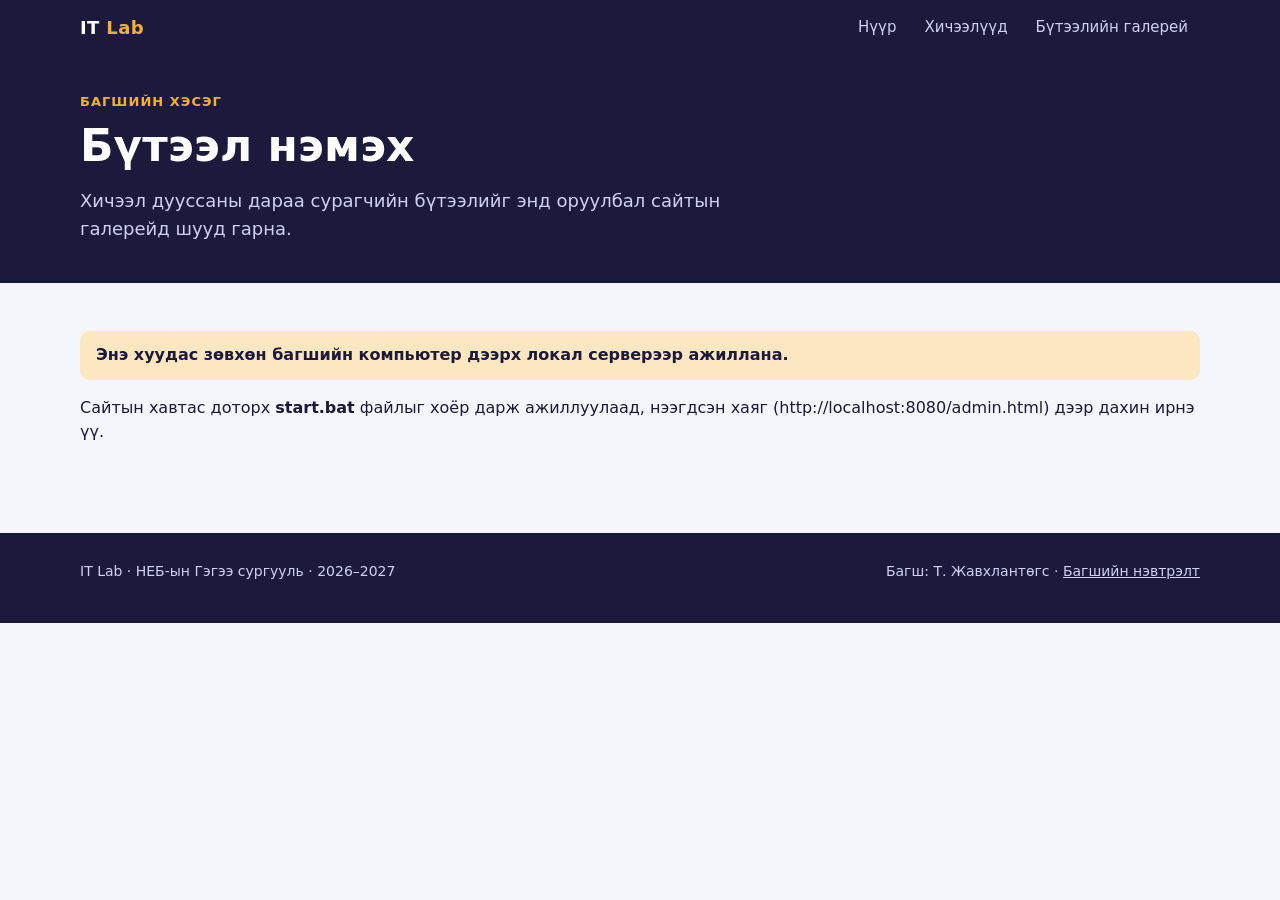
==== admin.html @ 65188cd8 "Initial public site: IT Lab 2026-2027 Public pages only (gallery, lesson overviews). Slides, lesson " ====
<!doctype html>
<html lang="mn">
<head>
<meta charset="utf-8">
<meta name="viewport" content="width=device-width, initial-scale=1">
<title>Бүтээл нэмэх — IT Lab</title>
<link rel="stylesheet" href="css/style.css">
</head>
<body>
<main id="app"><noscript><p class="noscript">Энэ сайт JavaScript шаардана.</p></noscript></main>
<script src="js/common.js"></script>
<script src="js/admin.js"></script>
</body>
</html>
---- css/style.css ----
:root {
  --bg: #f5f6fb; --surface: #ffffff; --ink: #1b1a3d; --muted: #5f6286; --line: #dcdeec;
  --navy: #1b1a3d; --navy2: #2a2860; --violet: #7c5cff; --mint: #0fa898; --coral: #ff5e5b; --gold: #f5b02e;
  --on-dark: #ffffff; --soft-dark: #cfd1f0;
  --shadow: 0 2px 14px rgba(27, 26, 61, .08);
  --r: 14px;
}
@media (prefers-color-scheme: dark) {
  :root:not([data-theme="light"]) {
    --bg: #12112b; --surface: #1c1b42; --ink: #eceefc; --muted: #a3a6cf; --line: #34336a;
    --navy: #0e0d24; --navy2: #24235a; --shadow: 0 2px 14px rgba(0, 0, 0, .35);
  }
}
* { box-sizing: border-box; }
html { scroll-behavior: smooth; }
body {
  margin: 0; background: var(--bg); color: var(--ink);
  font: 16px/1.55 "Segoe UI", system-ui, -apple-system, "Helvetica Neue", Arial, sans-serif;
}
img, video { max-width: 100%; display: block; }
a { color: var(--violet); }
.wrap { width: min(1120px, 100% - 32px); margin-inline: auto; }
h1, h2, h3 { line-height: 1.2; margin: 0; }
.muted { color: var(--muted); }
.en { color: var(--muted); font-style: italic; }

/* ---------- Навигаци ---------- */
.nav { background: var(--navy); color: var(--on-dark); position: sticky; top: 0; z-index: 20; }
.nav .wrap { display: flex; align-items: center; gap: 18px; min-height: 56px; flex-wrap: wrap; }
.brand { font-weight: 800; letter-spacing: .02em; color: var(--on-dark); text-decoration: none; font-size: 18px; }
.brand b { color: var(--gold); }
.nav nav { display: flex; gap: 4px; margin-left: auto; flex-wrap: wrap; }
.nav nav a { color: var(--soft-dark); text-decoration: none; padding: 8px 12px; border-radius: 8px; font-size: 15px; }
.nav nav a:hover, .nav nav a[aria-current="page"] { background: var(--navy2); color: var(--on-dark); }

/* ---------- Hero ---------- */
.hero { background: var(--navy); color: var(--on-dark); position: relative; overflow: hidden; padding: 56px 0 64px; }
.hero::before { content: ""; position: absolute; right: -120px; top: -160px; width: 460px; height: 460px; border-radius: 50%; background: var(--violet); opacity: .28; }
.hero::after { content: ""; position: absolute; right: 120px; bottom: -150px; width: 260px; height: 260px; border-radius: 50%; background: var(--mint); opacity: .22; }
.hero .wrap { position: relative; z-index: 1; }
.eyebrow { color: var(--gold); font-weight: 700; letter-spacing: .08em; text-transform: uppercase; font-size: 13px; }
.hero h1 { font-size: clamp(32px, 5.4vw, 54px); margin: 10px 0 14px; max-width: 22ch; }
.hero p { max-width: 56ch; color: var(--soft-dark); font-size: 18px; margin: 0 0 24px; }
.btns { display: flex; gap: 12px; flex-wrap: wrap; }
.btn {
  display: inline-flex; align-items: center; gap: 8px; padding: 11px 20px; border-radius: 999px; border: 0;
  font: inherit; font-weight: 700; cursor: pointer; text-decoration: none; background: var(--gold); color: #1b1a3d;
}
.btn:hover { filter: brightness(1.06); }
.btn.ghost { background: transparent; color: var(--on-dark); box-shadow: inset 0 0 0 2px rgba(255, 255, 255, .35); }
.btn.violet { background: var(--violet); color: #fff; }
.btn.line { background: transparent; color: var(--ink); box-shadow: inset 0 0 0 2px var(--line); }
.btn:disabled { opacity: .5; cursor: not-allowed; }

/* ---------- Хэсэг ---------- */
section.block { padding: 48px 0 8px; }
.head { display: flex; align-items: baseline; gap: 14px; flex-wrap: wrap; margin-bottom: 20px; }
.head h2 { font-size: clamp(24px, 3.4vw, 32px); }
.head p { margin: 0; color: var(--muted); }

.grid { display: grid; gap: 18px; }
.grid.c4 { grid-template-columns: repeat(auto-fill, minmax(240px, 1fr)); }
.grid.c3 { grid-template-columns: repeat(auto-fill, minmax(300px, 1fr)); }
.card { background: var(--surface); border-radius: var(--r); box-shadow: var(--shadow); overflow: hidden; }

/* ---------- Эцсийн бүтээгдэхүүн ---------- */
.outcome { padding: 20px; display: flex; flex-direction: column; gap: 10px; }
.outcome .ico { width: 48px; height: 48px; border-radius: 14px; display: grid; place-items: center; font-size: 26px; }
.outcome h3 { font-size: 20px; }
.c-violet { background: color-mix(in srgb, var(--violet) 18%, var(--surface)); }
.c-mint { background: color-mix(in srgb, var(--mint) 20%, var(--surface)); }
.c-coral { background: color-mix(in srgb, var(--coral) 18%, var(--surface)); }
.c-gold { background: color-mix(in srgb, var(--gold) 28%, var(--surface)); }
.thumbs { display: grid; grid-template-columns: repeat(3, 1fr); gap: 6px; margin-top: 4px; }
.thumbs .t { aspect-ratio: 1; border-radius: 10px; overflow: hidden; background: var(--bg); display: grid; place-items: center; font-size: 20px; color: var(--muted); }
.thumbs .t img, .thumbs .t video { width: 100%; height: 100%; object-fit: cover; }
.count { font-size: 14px; color: var(--muted); }

/* ---------- Жилийн төлөвлөгөө ---------- */
.roadmap { display: grid; gap: 12px; grid-template-columns: repeat(auto-fill, minmax(190px, 1fr)); }
.month { padding: 14px 16px; border-radius: var(--r); background: var(--surface); box-shadow: var(--shadow); display: flex; flex-direction: column; gap: 6px; text-decoration: none; color: inherit; border: 2px solid transparent; }
.month .m { font-size: 28px; font-weight: 800; }
.month.ready { border-color: var(--violet); }
.month.ready:hover { transform: translateY(-2px); }
.month.soon { opacity: .72; }
.month small { color: var(--muted); }
.pill { display: inline-block; font-size: 12px; font-weight: 700; padding: 3px 10px; border-radius: 999px; background: var(--bg); color: var(--muted); align-self: flex-start; }
.pill.ok { background: color-mix(in srgb, var(--mint) 22%, var(--surface)); color: var(--mint); }
.mod { display: inline-block; margin: 20px 0 8px; font-weight: 700; color: var(--muted); font-size: 14px; text-transform: uppercase; letter-spacing: .06em; }

/* ---------- Хичээлийн карт ---------- */
.lesson-card { padding: 18px; display: flex; flex-direction: column; gap: 8px; text-decoration: none; color: inherit; height: 100%; }
.lesson-card:hover { transform: translateY(-2px); box-shadow: 0 6px 22px rgba(124, 92, 255, .22); }
.lesson-card .no { font-weight: 800; color: var(--violet); font-size: 14px; }
.lesson-card h3 { font-size: 18px; }
.lesson-card .mk { margin-top: auto; padding-top: 10px; font-size: 14px; color: var(--muted); border-top: 1px dashed var(--line); }
.lesson-card, .month { transition: transform .15s, box-shadow .15s; }

/* ---------- Хичээлийн хуудас ---------- */
.lhead { background: var(--navy); color: var(--on-dark); padding: 36px 0 40px; }
.lhead h1 { font-size: clamp(28px, 4.6vw, 44px); margin: 8px 0; }
.lhead .en { color: var(--soft-dark); font-size: 18px; }
.lhead .summary { max-width: 62ch; color: var(--soft-dark); font-size: 18px; margin: 14px 0 0; }
.back { color: var(--soft-dark); text-decoration: none; font-size: 14px; }
.two { display: grid; gap: 24px; grid-template-columns: 1fr 1fr; align-items: start; }
@media (max-width: 800px) { .two { grid-template-columns: 1fr; } }
.panel { padding: 22px; }
.panel h2 { font-size: 22px; margin-bottom: 12px; }
.goals { margin: 0; padding: 0; list-style: none; display: grid; gap: 10px; }
.goals li { display: flex; gap: 12px; align-items: flex-start; }
.goals li::before { content: attr(data-n); flex: none; width: 26px; height: 26px; border-radius: 50%; background: var(--violet); color: #fff; font-weight: 700; font-size: 13px; display: grid; place-items: center; margin-top: 1px; }
.flow { list-style: none; margin: 0; padding: 0; display: grid; gap: 8px; }
.flow li { display: grid; grid-template-columns: 64px 1fr; gap: 10px; align-items: center; padding: 8px 12px; background: var(--bg); border-radius: 10px; }
.flow b { color: var(--violet); }
.chips { display: flex; flex-wrap: wrap; gap: 8px; }
.chip { background: var(--bg); border: 1px solid var(--line); border-radius: 999px; padding: 4px 12px; font-size: 14px; }
.make { background: var(--navy); color: var(--on-dark); border-radius: var(--r); padding: 24px; }
.make h2 { color: var(--gold); font-size: 14px; letter-spacing: .08em; text-transform: uppercase; margin-bottom: 8px; }
.make .what { font-size: 24px; font-weight: 800; margin-bottom: 6px; }
.make p { margin: 0 0 16px; color: var(--soft-dark); }
.make .examples { display: grid; gap: 12px; grid-template-columns: repeat(auto-fill, minmax(220px, 1fr)); }
.placeholder { border: 2px dashed rgba(255, 255, 255, .3); border-radius: 12px; padding: 22px; text-align: center; color: var(--soft-dark); }
.empty { border: 2px dashed var(--line); border-radius: var(--r); padding: 28px; text-align: center; color: var(--muted); }
.pager { display: flex; justify-content: space-between; gap: 12px; flex-wrap: wrap; margin: 36px 0; }

/* ---------- Бүтээлийн карт ---------- */
.work { display: flex; flex-direction: column; }
.work .media { aspect-ratio: 4 / 3; background: var(--bg); display: grid; place-items: center; overflow: hidden; position: relative; cursor: pointer; }
.work .media img, .work .media video { width: 100%; height: 100%; object-fit: cover; }
.work .media .big { font-size: 44px; }
.work .media audio { width: 90%; }
.work .body { padding: 12px 14px 14px; display: grid; gap: 4px; }
.work h3 { font-size: 16px; }
.work .by { font-size: 14px; color: var(--muted); }
.tag { font-size: 12px; font-weight: 700; padding: 2px 9px; border-radius: 999px; background: color-mix(in srgb, var(--violet) 16%, var(--surface)); color: var(--violet); display: inline-block; }
.tag.ex { background: color-mix(in srgb, var(--gold) 30%, var(--surface)); color: #8a5a00; }
.make .work { box-shadow: none; }
.make .work .by { color: var(--muted); }
.tags { display: flex; gap: 6px; flex-wrap: wrap; margin-top: 4px; }

/* ---------- Шүүлтүүр ---------- */
.filters { display: flex; flex-wrap: wrap; gap: 8px; margin-bottom: 18px; }
.filters button { font: inherit; border: 0; cursor: pointer; padding: 7px 16px; border-radius: 999px; background: var(--surface); color: var(--ink); box-shadow: inset 0 0 0 1.5px var(--line); }
.filters button[aria-pressed="true"] { background: var(--violet); color: #fff; box-shadow: none; }
.filter-label { width: 100%; font-size: 13px; color: var(--muted); font-weight: 700; text-transform: uppercase; letter-spacing: .06em; }

/* ---------- Lightbox ---------- */
dialog.lb { border: 0; padding: 0; background: transparent; max-width: 96vw; max-height: 94vh; }
dialog.lb::backdrop { background: rgba(10, 9, 30, .88); }
dialog.lb .in { position: relative; display: grid; gap: 10px; justify-items: center; color: #fff; }
dialog.lb img, dialog.lb video { max-width: 94vw; max-height: 80vh; border-radius: 10px; background: #000; }
dialog.lb iframe { width: min(94vw, 900px); height: 80vh; border: 0; border-radius: 10px; background: #fff; }
dialog.lb .x { position: absolute; top: -6px; right: -6px; z-index: 2; width: 38px; height: 38px; border-radius: 50%; border: 0; background: var(--gold); color: #1b1a3d; font-size: 22px; font-weight: 800; cursor: pointer; }
dialog.lb .cap { text-align: center; }

/* ---------- Админ ---------- */
.form { display: grid; gap: 14px; max-width: 640px; }
.form label { display: grid; gap: 4px; font-weight: 600; }
.form input[type=text], .form input[type=url], .form select, .form textarea {
  font: inherit; padding: 10px 12px; border-radius: 10px; border: 1.5px solid var(--line); background: var(--surface); color: var(--ink);
}
.form .row { display: grid; gap: 12px; grid-template-columns: 1fr 1fr; }
@media (max-width: 600px) { .form .row { grid-template-columns: 1fr; } }
.form .check { display: flex; gap: 10px; align-items: flex-start; font-weight: 500; }
.form .check input { margin-top: 5px; width: 18px; height: 18px; }
.drop { border: 2px dashed var(--line); border-radius: var(--r); padding: 26px; text-align: center; background: var(--surface); cursor: pointer; }
.drop.over { border-color: var(--violet); background: color-mix(in srgb, var(--violet) 10%, var(--surface)); }
.msg { padding: 12px 16px; border-radius: 10px; font-weight: 600; }
.msg.ok { background: color-mix(in srgb, var(--mint) 22%, var(--surface)); }
.msg.err { background: color-mix(in srgb, var(--coral) 22%, var(--surface)); }
.msg.warn { background: color-mix(in srgb, var(--gold) 30%, var(--surface)); }
.tabs { display: flex; gap: 8px; margin-bottom: 14px; }
.tabs button { font: inherit; border: 0; padding: 8px 16px; border-radius: 999px; cursor: pointer; background: var(--surface); box-shadow: inset 0 0 0 1.5px var(--line); color: var(--ink); }
.tabs button[aria-pressed="true"] { background: var(--violet); color: #fff; box-shadow: none; }
.list { display: grid; gap: 8px; margin-top: 12px; }
.list .item { display: flex; gap: 12px; align-items: center; padding: 10px 14px; background: var(--surface); border-radius: 10px; box-shadow: var(--shadow); }
.list .item .grow { flex: 1; min-width: 0; }
.list .item .grow b, .list .item .grow span { display: block; overflow: hidden; text-overflow: ellipsis; white-space: nowrap; }
.btn.small { padding: 6px 14px; font-size: 14px; }
.btn.danger { background: var(--coral); color: #fff; }

footer { margin-top: 64px; padding: 28px 0 40px; background: var(--navy); color: var(--soft-dark); font-size: 14px; }
footer .wrap { display: flex; flex-wrap: wrap; gap: 8px 24px; justify-content: space-between; }

.noscript { padding: 24px; text-align: center; }
@media (max-width: 600px) { .hero { padding: 40px 0 48px; } .hero p { font-size: 16px; } }
@media (prefers-reduced-motion: reduce) { * { transition: none !important; scroll-behavior: auto !important; } }

.badge { display: inline-block; font-size: 12px; font-weight: 700; padding: 3px 10px; border-radius: 999px; background: color-mix(in srgb, var(--gold) 35%, transparent); color: var(--gold); vertical-align: middle; }
.panel h2 .badge, .card .badge { color: #8a5a00; background: color-mix(in srgb, var(--gold) 35%, var(--surface)); }
.nav .badge { background: color-mix(in srgb, var(--gold) 25%, transparent); color: var(--gold); }
.lhead .btns .badge { align-self: center; }
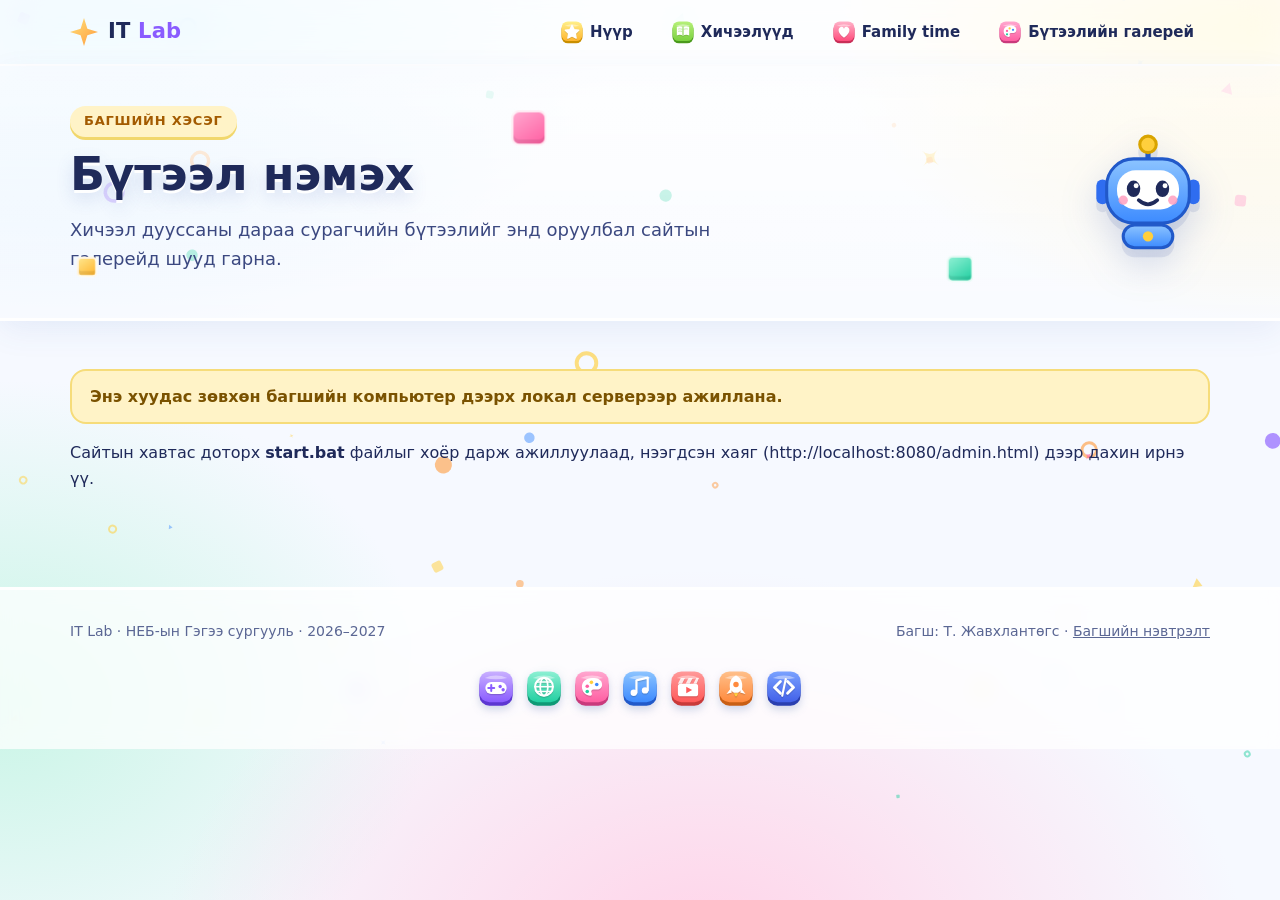
==== commit 0e187850: "Update site: bright 3D design, Family time, month view, 3D icons - Kid-friendly bright 3D theme with" ====
--- a/admin.html
+++ b/admin.html
@@ -4,11 +4,14 @@
 <meta charset="utf-8">
 <meta name="viewport" content="width=device-width, initial-scale=1">
 <title>Бүтээл нэмэх — IT Lab</title>
+<meta name="color-scheme" content="dark">
+<meta name="theme-color" content="#070816">
 <link rel="stylesheet" href="css/style.css">
 </head>
 <body>
 <main id="app"><noscript><p class="noscript">Энэ сайт JavaScript шаардана.</p></noscript></main>
 <script src="js/common.js"></script>
+<script src="js/fx.js"></script>
 <script src="js/admin.js"></script>
 </body>
 </html>
--- a/css/style.css
+++ b/css/style.css
@@ -1,192 +1,448 @@
+/* IT Lab — хүүхдэд зориулсан гэгээлэг 3D загвар: тод өнгө, «товчин доорх ирмэг», найрсаг дүрүүд */
 :root {
-  --bg: #f5f6fb; --surface: #ffffff; --ink: #1b1a3d; --muted: #5f6286; --line: #dcdeec;
-  --navy: #1b1a3d; --navy2: #2a2860; --violet: #7c5cff; --mint: #0fa898; --coral: #ff5e5b; --gold: #f5b02e;
-  --on-dark: #ffffff; --soft-dark: #cfd1f0;
-  --shadow: 0 2px 14px rgba(27, 26, 61, .08);
-  --r: 14px;
-}
-@media (prefers-color-scheme: dark) {
-  :root:not([data-theme="light"]) {
-    --bg: #12112b; --surface: #1c1b42; --ink: #eceefc; --muted: #a3a6cf; --line: #34336a;
-    --navy: #0e0d24; --navy2: #24235a; --shadow: 0 2px 14px rgba(0, 0, 0, .35);
-  }
+  color-scheme: light;
+  --bg: #f6f9ff; --surface: #ffffff;
+  --ink: #1f2a5a; --muted: #5b6794; --line: #dfe6ff;
+  --blue: #3d8bff; --blue-d: #2159c9; --purple: #8a5cff; --purple-d: #5d37d1; --pink: #ff5fa2; --pink-d: #c93a7c;
+  --orange: #ff9a3d; --yellow: #ffcf3d; --yellow-d: #d9a400; --mint: #22cfa1; --mint-d: #0f9a76; --coral: #ff6b6b; --coral-d: #cc4545;
+  /* ӨМНӨХ нэрүүдийг хадгална (JS-д ашиглагддаг) */
+  --violet: var(--purple); --gold: var(--yellow);
+  --on-dark: #ffffff; --soft-dark: #eaf0ff;
+  --grad: linear-gradient(135deg, #2f6df0 0%, #7c4dff 55%, #e0409a 100%);
+  --shadow: 0 6px 0 rgba(47, 109, 240, .10), 0 18px 40px rgba(60, 90, 180, .16);
+  --r: 24px;
 }
 * { box-sizing: border-box; }
 html { scroll-behavior: smooth; }
 body {
-  margin: 0; background: var(--bg); color: var(--ink);
-  font: 16px/1.55 "Segoe UI", system-ui, -apple-system, "Helvetica Neue", Arial, sans-serif;
-}
+  margin: 0; color: var(--ink); min-height: 100vh;
+  font: 16px/1.6 "Segoe UI", system-ui, -apple-system, "Helvetica Neue", Arial, sans-serif;
+  background:
+    radial-gradient(900px 600px at 6% -4%, #bfe3ff 0%, transparent 62%),
+    radial-gradient(800px 560px at 100% 0%, #ffe9a8 0%, transparent 58%),
+    radial-gradient(900px 640px at 55% 106%, #ffd3e8 0%, transparent 60%),
+    radial-gradient(700px 520px at 0% 78%, #c9f5e6 0%, transparent 62%),
+    var(--bg);
+  background-attachment: fixed;
+  overflow-x: hidden;
+}
+#fx { position: fixed; inset: 0; width: 100%; height: 100%; z-index: 0; pointer-events: none; }
+header.nav, #app, footer { position: relative; z-index: 1; }
 img, video { max-width: 100%; display: block; }
-a { color: var(--violet); }
-.wrap { width: min(1120px, 100% - 32px); margin-inline: auto; }
+a { color: #2f6df0; }
 h1, h2, h3 { line-height: 1.2; margin: 0; }
 .muted { color: var(--muted); }
 .en { color: var(--muted); font-style: italic; }
+.wrap { width: min(1140px, 100% - 32px); margin-inline: auto; }
+.grad { background: var(--grad); -webkit-background-clip: text; background-clip: text; -webkit-text-fill-color: transparent; color: transparent; }
+::selection { background: #ffe08a; }
+:focus-visible { outline: 3px solid var(--purple); outline-offset: 3px; border-radius: 8px; }
 
 /* ---------- Навигаци ---------- */
-.nav { background: var(--navy); color: var(--on-dark); position: sticky; top: 0; z-index: 20; }
-.nav .wrap { display: flex; align-items: center; gap: 18px; min-height: 56px; flex-wrap: wrap; }
-.brand { font-weight: 800; letter-spacing: .02em; color: var(--on-dark); text-decoration: none; font-size: 18px; }
-.brand b { color: var(--gold); }
-.nav nav { display: flex; gap: 4px; margin-left: auto; flex-wrap: wrap; }
-.nav nav a { color: var(--soft-dark); text-decoration: none; padding: 8px 12px; border-radius: 8px; font-size: 15px; }
-.nav nav a:hover, .nav nav a[aria-current="page"] { background: var(--navy2); color: var(--on-dark); }
-
-/* ---------- Hero ---------- */
-.hero { background: var(--navy); color: var(--on-dark); position: relative; overflow: hidden; padding: 56px 0 64px; }
-.hero::before { content: ""; position: absolute; right: -120px; top: -160px; width: 460px; height: 460px; border-radius: 50%; background: var(--violet); opacity: .28; }
-.hero::after { content: ""; position: absolute; right: 120px; bottom: -150px; width: 260px; height: 260px; border-radius: 50%; background: var(--mint); opacity: .22; }
-.hero .wrap { position: relative; z-index: 1; }
-.eyebrow { color: var(--gold); font-weight: 700; letter-spacing: .08em; text-transform: uppercase; font-size: 13px; }
-.hero h1 { font-size: clamp(32px, 5.4vw, 54px); margin: 10px 0 14px; max-width: 22ch; }
-.hero p { max-width: 56ch; color: var(--soft-dark); font-size: 18px; margin: 0 0 24px; }
-.btns { display: flex; gap: 12px; flex-wrap: wrap; }
+.nav { position: sticky; top: 0; z-index: 30; background: rgba(255, 255, 255, .82); backdrop-filter: blur(16px) saturate(160%); -webkit-backdrop-filter: blur(16px) saturate(160%); border-bottom: 2px solid #fff; box-shadow: 0 8px 28px rgba(60, 90, 180, .10); }
+.nav .wrap { display: flex; align-items: center; gap: 14px; min-height: 64px; flex-wrap: wrap; }
+.brand { display: inline-flex; align-items: center; gap: 10px; font-weight: 900; letter-spacing: .01em; color: var(--ink); text-decoration: none; font-size: 21px; }
+.brand b { color: var(--purple); }
+.logo { width: 28px; height: 28px; background: linear-gradient(135deg, #ffe27a, #ff9a3d); clip-path: polygon(50% 0, 62% 38%, 100% 50%, 62% 62%, 50% 100%, 38% 62%, 0 50%, 38% 38%); filter: drop-shadow(0 2px 0 rgba(217, 164, 0, .55)); animation: pulse 3.6s ease-in-out infinite; }
+.nav nav { display: flex; gap: 6px; margin-left: auto; flex-wrap: wrap; }
+.nav nav a { color: var(--ink); text-decoration: none; padding: 9px 16px; border-radius: 999px; font-size: 15px; font-weight: 700; transition: background .2s, transform .15s; }
+.nav nav a:hover { background: #eef3ff; transform: translateY(-1px); }
+.nav nav a[aria-current="page"] { background: var(--purple); color: #fff; box-shadow: 0 4px 0 var(--purple-d); }
+
+/* ---------- Товчнууд (товчин доорх 3D ирмэгтэй) ---------- */
+.btns { display: flex; gap: 14px; flex-wrap: wrap; }
 .btn {
-  display: inline-flex; align-items: center; gap: 8px; padding: 11px 20px; border-radius: 999px; border: 0;
-  font: inherit; font-weight: 700; cursor: pointer; text-decoration: none; background: var(--gold); color: #1b1a3d;
-}
-.btn:hover { filter: brightness(1.06); }
-.btn.ghost { background: transparent; color: var(--on-dark); box-shadow: inset 0 0 0 2px rgba(255, 255, 255, .35); }
-.btn.violet { background: var(--violet); color: #fff; }
-.btn.line { background: transparent; color: var(--ink); box-shadow: inset 0 0 0 2px var(--line); }
-.btn:disabled { opacity: .5; cursor: not-allowed; }
+  display: inline-flex; align-items: center; gap: 8px; padding: 13px 24px; border-radius: 18px; border: 0;
+  font: inherit; font-weight: 800; cursor: pointer; text-decoration: none; color: #fff; background: var(--blue);
+  box-shadow: 0 6px 0 var(--blue-d), 0 14px 26px rgba(47, 109, 240, .30);
+  transition: transform .12s, box-shadow .12s, filter .12s;
+}
+.btn:hover { transform: translateY(-2px); filter: brightness(1.06); box-shadow: 0 8px 0 var(--blue-d), 0 18px 30px rgba(47, 109, 240, .34); }
+.btn:active { transform: translateY(5px); box-shadow: 0 1px 0 var(--blue-d), 0 4px 10px rgba(47, 109, 240, .25); }
+.btn.sun { background: var(--yellow); color: #3a2a00; box-shadow: 0 6px 0 var(--yellow-d), 0 14px 26px rgba(217, 164, 0, .32); }
+.btn.sun:hover { box-shadow: 0 8px 0 var(--yellow-d), 0 18px 30px rgba(217, 164, 0, .36); }
+.btn.sun:active { box-shadow: 0 1px 0 var(--yellow-d); }
+.btn.violet { background: var(--purple); box-shadow: 0 6px 0 var(--purple-d), 0 14px 26px rgba(138, 92, 255, .32); }
+.btn.violet:hover { box-shadow: 0 8px 0 var(--purple-d), 0 18px 30px rgba(138, 92, 255, .36); }
+.btn.violet:active { box-shadow: 0 1px 0 var(--purple-d); }
+.btn.ghost, .btn.line { background: #fff; color: var(--ink); box-shadow: 0 6px 0 #cfd8ff, 0 14px 26px rgba(60, 90, 180, .14); }
+.btn.ghost:hover, .btn.line:hover { box-shadow: 0 8px 0 #cfd8ff, 0 18px 30px rgba(60, 90, 180, .18); }
+.btn.ghost:active, .btn.line:active { box-shadow: 0 1px 0 #cfd8ff; }
+.btn.danger { background: var(--coral); box-shadow: 0 6px 0 var(--coral-d), 0 12px 22px rgba(255, 107, 107, .3); }
+.btn.danger:active { box-shadow: 0 1px 0 var(--coral-d); }
+.btn.small { padding: 7px 16px; font-size: 14px; border-radius: 14px; box-shadow: 0 4px 0 var(--coral-d); }
+.btn.small:active { transform: translateY(3px); box-shadow: 0 1px 0 var(--coral-d); }
+.btn:disabled { opacity: .5; cursor: not-allowed; transform: none; }
+
+/* ---------- Hero + 3D тайз ---------- */
+.hero { position: relative; padding: 52px 0 36px; }
+.hero-grid { display: grid; grid-template-columns: 1fr 1fr; gap: 12px; align-items: center; }
+.eyebrow { display: inline-block; color: #a35b00; background: #fff3c7; padding: 5px 14px; border-radius: 999px; font-weight: 800; letter-spacing: .06em; text-transform: uppercase; font-size: 13px; box-shadow: 0 3px 0 #f1d76c; }
+.hero h1 { font-size: clamp(34px, 4.9vw, 56px); margin: 18px 0 16px; letter-spacing: -.01em; font-weight: 900; }
+.hero p { max-width: 52ch; color: #3b4880; font-size: 18px; margin: 0 0 28px; }
+
+.stage { position: relative; height: 460px; perspective: 1200px; }
+.stage-inner { position: absolute; inset: 0; transform-style: preserve-3d; transform: rotateX(var(--sx, -6deg)) rotateY(var(--sy, 10deg)); transition: transform .25s ease-out; }
+.stage .orb { position: absolute; left: 50%; top: 50%; width: 400px; height: 400px; margin: -200px 0 0 -200px; border-radius: 50%; background: radial-gradient(circle, #fff6c9 0%, #ffd8ec 45%, rgba(191, 227, 255, .5) 66%, transparent 74%); transform: translateZ(-120px); }
+.ring { position: absolute; left: 50%; top: 50%; border-radius: 50%; border: 4px solid rgba(138, 92, 255, .55); box-shadow: 0 0 0 2px rgba(255, 255, 255, .8), 0 8px 24px rgba(138, 92, 255, .25); transform-style: preserve-3d; }
+.ring.r1 { width: 320px; height: 320px; margin: -160px 0 0 -160px; animation: ring1 14s linear infinite; }
+.ring.r2 { width: 410px; height: 410px; margin: -205px 0 0 -205px; border-color: rgba(34, 207, 161, .6); box-shadow: 0 0 0 2px rgba(255, 255, 255, .8), 0 8px 24px rgba(34, 207, 161, .25); animation: ring2 22s linear infinite; }
+.cube { position: absolute; left: 50%; top: 50%; width: 150px; height: 150px; margin: -75px 0 0 -75px; transform-style: preserve-3d; animation: spin 20s linear infinite; }
+.face { position: absolute; inset: 0; display: grid; place-items: center; font-size: 66px; border-radius: 28px; border: 4px solid #fff; backface-visibility: hidden; -webkit-backface-visibility: hidden; box-shadow: inset 0 -10px 0 rgba(0, 0, 0, .08), 0 10px 30px rgba(60, 90, 180, .25); }
+.face.f1 { background: linear-gradient(145deg, #8cc4ff, #3d8bff); transform: translateZ(75px); }
+.face.f2 { background: linear-gradient(145deg, #ffe58a, #ffb52e); transform: rotateY(180deg) translateZ(75px); }
+.face.f3 { background: linear-gradient(145deg, #ffa7cf, #ff5fa2); transform: rotateY(90deg) translateZ(75px); }
+.face.f4 { background: linear-gradient(145deg, #8df0d3, #22cfa1); transform: rotateY(-90deg) translateZ(75px); }
+.face.f5 { background: linear-gradient(145deg, #c9b0ff, #8a5cff); transform: rotateX(90deg) translateZ(75px); }
+.face.f6 { background: linear-gradient(145deg, #ffc08a, #ff8a3d); transform: rotateX(-90deg) translateZ(75px); }
+.fl { position: absolute; left: 50%; top: 50%; width: 62px; height: 62px; margin: -31px 0 0 -31px; display: grid; place-items: center; font-size: 30px; border-radius: 20px; background: #fff; border: 3px solid #fff; box-shadow: 0 6px 0 rgba(47, 109, 240, .14), 0 14px 28px rgba(60, 90, 180, .22); transform: translate3d(calc(var(--x) + var(--px, 0px) * var(--k, 1)), calc(var(--y) + var(--py, 0px) * var(--k, 1)), var(--z)); transition: transform .3s ease-out; animation: bob 6s ease-in-out infinite; animation-delay: var(--d, 0s); }
+.spark { position: absolute; left: 50%; top: 50%; width: var(--s, 30px); height: var(--s, 30px); margin: calc(var(--s, 30px) / -2) 0 0 calc(var(--s, 30px) / -2); background: linear-gradient(135deg, #ffe27a, #ff9a3d); clip-path: polygon(50% 0, 62% 38%, 100% 50%, 62% 62%, 50% 100%, 38% 62%, 0 50%, 38% 38%); filter: drop-shadow(0 3px 0 rgba(217, 164, 0, .45)); transform: translate3d(calc(var(--x) + var(--px, 0px) * var(--k, 1)), calc(var(--y) + var(--py, 0px) * var(--k, 1)), var(--z)); transition: transform .3s ease-out; animation: pulse 3s ease-in-out infinite; animation-delay: var(--d, 0s); }
+.spark.pk { background: linear-gradient(135deg, #ffb3d6, #ff5fa2); filter: drop-shadow(0 3px 0 rgba(201, 58, 124, .35)); }
+.spark.bl { background: linear-gradient(135deg, #a8d3ff, #3d8bff); filter: drop-shadow(0 3px 0 rgba(33, 89, 201, .35)); }
+
+/* ---------- Найрсаг дүрүүд ---------- */
+.mascot { position: relative; cursor: pointer; display: inline-block; line-height: 0; width: var(--sz, 80px); height: var(--sz, 80px); filter: drop-shadow(0 8px 0 rgba(47, 80, 160, .12)) drop-shadow(0 14px 18px rgba(60, 90, 180, .22)); }
+.mascot svg { width: 100%; height: 100%; overflow: visible; }
+.mascot .eye { transform-box: fill-box; transform-origin: center; animation: blink 5s infinite; }
+.mascot .prop { transform-box: fill-box; transform-origin: center; animation: flap .22s linear infinite; }
+.char { position: absolute; left: 50%; top: 50%; width: var(--sz); height: var(--sz); margin: calc(var(--sz) / -2) 0 0 calc(var(--sz) / -2); transform: translate3d(calc(var(--x) + var(--px, 0px) * var(--k, 1)), calc(var(--y) + var(--py, 0px) * var(--k, 1)), var(--z)); transition: transform .3s ease-out; animation: bob 5.5s ease-in-out infinite; animation-delay: var(--d, 0s); }
+.char .mascot { --sz: 100%; }
+.corner { position: absolute; right: 4%; top: 50%; margin-top: -60px; z-index: 2; animation: bob 5s ease-in-out infinite; }
+
+@keyframes spin { from { transform: rotateX(-22deg) rotateY(0); } to { transform: rotateX(-22deg) rotateY(360deg); } }
+@keyframes ring1 { from { transform: rotateX(72deg) rotateZ(0); } to { transform: rotateX(72deg) rotateZ(360deg); } }
+@keyframes ring2 { from { transform: rotateX(72deg) rotateY(18deg) rotateZ(360deg); } to { transform: rotateX(72deg) rotateY(18deg) rotateZ(0); } }
+@keyframes bob { 0%, 100% { translate: 0 0; } 50% { translate: 0 -14px; } }
+@keyframes pulse { 0%, 100% { opacity: 1; scale: 1; } 50% { opacity: .75; scale: .85; } }
+@keyframes flap { 0%, 100% { transform: scaleX(1); } 50% { transform: scaleX(.72); } }
+@keyframes blink { 0%, 93%, 100% { transform: scaleY(1); } 96% { transform: scaleY(.08); } }
 
 /* ---------- Хэсэг ---------- */
 section.block { padding: 48px 0 8px; }
-.head { display: flex; align-items: baseline; gap: 14px; flex-wrap: wrap; margin-bottom: 20px; }
-.head h2 { font-size: clamp(24px, 3.4vw, 32px); }
+.head { display: flex; align-items: center; gap: 14px; flex-wrap: wrap; margin-bottom: 24px; }
+.head h2 { font-size: clamp(26px, 3.4vw, 36px); letter-spacing: -.01em; font-weight: 900; }
 .head p { margin: 0; color: var(--muted); }
-
-.grid { display: grid; gap: 18px; }
-.grid.c4 { grid-template-columns: repeat(auto-fill, minmax(240px, 1fr)); }
-.grid.c3 { grid-template-columns: repeat(auto-fill, minmax(300px, 1fr)); }
-.card { background: var(--surface); border-radius: var(--r); box-shadow: var(--shadow); overflow: hidden; }
-
-/* ---------- Эцсийн бүтээгдэхүүн ---------- */
-.outcome { padding: 20px; display: flex; flex-direction: column; gap: 10px; }
-.outcome .ico { width: 48px; height: 48px; border-radius: 14px; display: grid; place-items: center; font-size: 26px; }
-.outcome h3 { font-size: 20px; }
-.c-violet { background: color-mix(in srgb, var(--violet) 18%, var(--surface)); }
-.c-mint { background: color-mix(in srgb, var(--mint) 20%, var(--surface)); }
-.c-coral { background: color-mix(in srgb, var(--coral) 18%, var(--surface)); }
-.c-gold { background: color-mix(in srgb, var(--gold) 28%, var(--surface)); }
-.thumbs { display: grid; grid-template-columns: repeat(3, 1fr); gap: 6px; margin-top: 4px; }
-.thumbs .t { aspect-ratio: 1; border-radius: 10px; overflow: hidden; background: var(--bg); display: grid; place-items: center; font-size: 20px; color: var(--muted); }
+.head a { margin-left: auto; font-weight: 700; }
+.head .mascot { --sz: 60px; }
+.grid { display: grid; gap: 22px; }
+.grid.c4 { grid-template-columns: repeat(auto-fill, minmax(245px, 1fr)); }
+.grid.c3 { grid-template-columns: repeat(auto-fill, minmax(310px, 1fr)); }
+
+/* ---------- Карт + 3D хазайлт ---------- */
+.card { position: relative; background: var(--surface); border: 3px solid #fff; border-radius: var(--r); box-shadow: var(--shadow); overflow: hidden; }
+.tilt { transform: perspective(900px) rotateX(var(--rx, 0deg)) rotateY(var(--ry, 0deg)) translateZ(0); transition: transform .18s ease-out, box-shadow .25s; will-change: transform; }
+.tilt.is-hot { box-shadow: 0 8px 0 rgba(138, 92, 255, .16), 0 26px 50px rgba(60, 90, 180, .26); transition: transform .06s linear, box-shadow .25s; }
+.tilt::after { content: ""; position: absolute; inset: 0; border-radius: inherit; pointer-events: none; opacity: 0; background: radial-gradient(380px circle at var(--mx, 50%) var(--my, 50%), rgba(138, 92, 255, .13), transparent 48%); transition: opacity .25s; }
+.tilt.is-hot::after { opacity: 1; }
+
+/* ---------- Жилийн үр дүн ---------- */
+.outcome { padding: 22px; display: flex; flex-direction: column; gap: 10px; height: 100%; }
+.outcome .ico { width: 58px; height: 58px; border-radius: 18px; display: grid; place-items: center; font-size: 30px; border: 3px solid #fff; box-shadow: inset 0 -6px 0 rgba(0, 0, 0, .10), 0 8px 18px rgba(60, 90, 180, .22); }
+.outcome h3 { font-size: 21px; font-weight: 900; }
+.c-violet { background: linear-gradient(145deg, #c9b0ff, #8a5cff); }
+.c-mint { background: linear-gradient(145deg, #8df0d3, #22cfa1); }
+.c-coral { background: linear-gradient(145deg, #ffa7cf, #ff5fa2); }
+.c-gold { background: linear-gradient(145deg, #ffe58a, #ffb52e); }
+.thumbs { display: grid; grid-template-columns: repeat(3, 1fr); gap: 8px; margin-top: 4px; }
+.thumbs .t { aspect-ratio: 1; border-radius: 14px; overflow: hidden; background: #f0f4ff; border: 2px dashed #cdd8ff; display: grid; place-items: center; font-size: 20px; color: #9aa7d8; }
 .thumbs .t img, .thumbs .t video { width: 100%; height: 100%; object-fit: cover; }
 .count { font-size: 14px; color: var(--muted); }
+.outcome .count b { color: var(--ink); font-size: 17px; }
+.bar { height: 16px; border-radius: 999px; background: #e7edff; overflow: hidden; margin-top: auto; box-shadow: inset 0 2px 4px rgba(60, 90, 180, .15); }
+.bar i { display: block; height: 100%; border-radius: 999px; background: linear-gradient(90deg, #3d8bff, #8a5cff 60%, #ff5fa2); box-shadow: inset 0 3px 0 rgba(255, 255, 255, .35); transition: width .8s cubic-bezier(.2, .8, .2, 1); }
 
 /* ---------- Жилийн төлөвлөгөө ---------- */
-.roadmap { display: grid; gap: 12px; grid-template-columns: repeat(auto-fill, minmax(190px, 1fr)); }
-.month { padding: 14px 16px; border-radius: var(--r); background: var(--surface); box-shadow: var(--shadow); display: flex; flex-direction: column; gap: 6px; text-decoration: none; color: inherit; border: 2px solid transparent; }
-.month .m { font-size: 28px; font-weight: 800; }
-.month.ready { border-color: var(--violet); }
-.month.ready:hover { transform: translateY(-2px); }
-.month.soon { opacity: .72; }
+.roadmap { display: grid; gap: 16px; grid-template-columns: repeat(auto-fill, minmax(205px, 1fr)); }
+.month { padding: 16px 18px; border-radius: 22px; background: #fff; border: 3px solid #fff; box-shadow: var(--shadow); display: flex; flex-direction: column; gap: 6px; text-decoration: none; color: inherit; position: relative; }
+.month .m { font-size: 28px; font-weight: 900; }
+.month.ready { border-color: #d9ccff; }
+.month.soon { opacity: .72; background: #f7f9ff; }
 .month small { color: var(--muted); }
-.pill { display: inline-block; font-size: 12px; font-weight: 700; padding: 3px 10px; border-radius: 999px; background: var(--bg); color: var(--muted); align-self: flex-start; }
-.pill.ok { background: color-mix(in srgb, var(--mint) 22%, var(--surface)); color: var(--mint); }
-.mod { display: inline-block; margin: 20px 0 8px; font-weight: 700; color: var(--muted); font-size: 14px; text-transform: uppercase; letter-spacing: .06em; }
+.month.current { border-color: var(--yellow); box-shadow: 0 6px 0 var(--yellow-d), 0 18px 34px rgba(217, 164, 0, .28); }
+.now-tag { margin-left: 8px; font-size: 11px; font-weight: 800; padding: 3px 10px; border-radius: 999px; background: var(--yellow); color: #3a2a00; vertical-align: middle; }
+.pill { display: inline-block; font-size: 12px; font-weight: 800; padding: 4px 12px; border-radius: 999px; background: #eef3ff; color: #44528c; align-self: flex-start; }
+.pill.ok { background: #d8faf0; color: #0b7f60; }
+.mod { display: inline-block; margin: 22px 0 12px; font-weight: 800; color: #44528c; font-size: 14px; text-transform: uppercase; letter-spacing: .06em; }
 
 /* ---------- Хичээлийн карт ---------- */
-.lesson-card { padding: 18px; display: flex; flex-direction: column; gap: 8px; text-decoration: none; color: inherit; height: 100%; }
-.lesson-card:hover { transform: translateY(-2px); box-shadow: 0 6px 22px rgba(124, 92, 255, .22); }
-.lesson-card .no { font-weight: 800; color: var(--violet); font-size: 14px; }
-.lesson-card h3 { font-size: 18px; }
-.lesson-card .mk { margin-top: auto; padding-top: 10px; font-size: 14px; color: var(--muted); border-top: 1px dashed var(--line); }
-.lesson-card, .month { transition: transform .15s, box-shadow .15s; }
-
-/* ---------- Хичээлийн хуудас ---------- */
-.lhead { background: var(--navy); color: var(--on-dark); padding: 36px 0 40px; }
-.lhead h1 { font-size: clamp(28px, 4.6vw, 44px); margin: 8px 0; }
-.lhead .en { color: var(--soft-dark); font-size: 18px; }
-.lhead .summary { max-width: 62ch; color: var(--soft-dark); font-size: 18px; margin: 14px 0 0; }
-.back { color: var(--soft-dark); text-decoration: none; font-size: 14px; }
+.lesson-card, .fam-card { padding: 20px; display: flex; flex-direction: column; gap: 8px; text-decoration: none; color: inherit; height: 100%; }
+.lesson-card .no { font-weight: 800; color: var(--purple); font-size: 14px; }
+.lesson-card h3, .fam-card h3 { font-size: 18px; font-weight: 800; }
+.lesson-card .mk, .fam-card .mk { margin-top: auto; padding-top: 12px; font-size: 14px; color: var(--muted); border-top: 2px dashed var(--line); }
+.fam-card { background: #fff0f6; }
+.fam-card .no { font-weight: 800; color: var(--pink-d); font-size: 14px; }
+.fam-card p { margin: 0; }
+
+/* ---------- Хуудасны толгой ---------- */
+.lhead { position: relative; padding: 40px 0 44px; overflow: hidden; background: linear-gradient(180deg, rgba(255, 255, 255, .85), rgba(255, 255, 255, .35)); border-bottom: 3px solid #fff; box-shadow: 0 10px 30px rgba(60, 90, 180, .08); }
+.lhead .wrap { position: relative; z-index: 1; padding-right: 150px; }
+.lhead h1 { font-size: clamp(28px, 4.6vw, 46px); margin: 10px 0; letter-spacing: -.01em; max-width: 24ch; font-weight: 900; }
+.lhead .en { color: var(--muted); font-size: 18px; }
+.lhead .summary { max-width: 62ch; color: #3b4880; font-size: 18px; margin: 14px 0 0; }
+.lhead .eyebrow { margin-top: 0 !important; }
+.back { display: block; width: fit-content; margin-bottom: 14px; color: var(--muted); text-decoration: none; font-size: 14px; font-weight: 700; }
+.back:hover { color: var(--purple); }
+.lhead .corner { right: max(3%, calc((100% - 1140px) / 2)); }
 .two { display: grid; gap: 24px; grid-template-columns: 1fr 1fr; align-items: start; }
-@media (max-width: 800px) { .two { grid-template-columns: 1fr; } }
-.panel { padding: 22px; }
-.panel h2 { font-size: 22px; margin-bottom: 12px; }
-.goals { margin: 0; padding: 0; list-style: none; display: grid; gap: 10px; }
+.panel { padding: 24px; }
+.panel h2 { font-size: 22px; margin-bottom: 14px; font-weight: 900; }
+.goals { margin: 0; padding: 0; list-style: none; display: grid; gap: 12px; }
 .goals li { display: flex; gap: 12px; align-items: flex-start; }
-.goals li::before { content: attr(data-n); flex: none; width: 26px; height: 26px; border-radius: 50%; background: var(--violet); color: #fff; font-weight: 700; font-size: 13px; display: grid; place-items: center; margin-top: 1px; }
+.goals li::before { content: attr(data-n); flex: none; width: 30px; height: 30px; border-radius: 50%; background: var(--purple); color: #fff; font-weight: 800; font-size: 14px; display: grid; place-items: center; margin-top: 0; box-shadow: 0 3px 0 var(--purple-d); }
+.goals li:nth-child(2)::before { background: var(--mint); box-shadow: 0 3px 0 var(--mint-d); }
+.goals li:nth-child(3)::before { background: var(--pink); box-shadow: 0 3px 0 var(--pink-d); }
 .flow { list-style: none; margin: 0; padding: 0; display: grid; gap: 8px; }
-.flow li { display: grid; grid-template-columns: 64px 1fr; gap: 10px; align-items: center; padding: 8px 12px; background: var(--bg); border-radius: 10px; }
-.flow b { color: var(--violet); }
+.flow li { display: grid; grid-template-columns: 64px 1fr; gap: 10px; align-items: center; padding: 9px 14px; background: #f1f5ff; border-radius: 14px; }
+.flow b { color: var(--blue-d); }
 .chips { display: flex; flex-wrap: wrap; gap: 8px; }
-.chip { background: var(--bg); border: 1px solid var(--line); border-radius: 999px; padding: 4px 12px; font-size: 14px; }
-.make { background: var(--navy); color: var(--on-dark); border-radius: var(--r); padding: 24px; }
-.make h2 { color: var(--gold); font-size: 14px; letter-spacing: .08em; text-transform: uppercase; margin-bottom: 8px; }
-.make .what { font-size: 24px; font-weight: 800; margin-bottom: 6px; }
-.make p { margin: 0 0 16px; color: var(--soft-dark); }
-.make .examples { display: grid; gap: 12px; grid-template-columns: repeat(auto-fill, minmax(220px, 1fr)); }
-.placeholder { border: 2px dashed rgba(255, 255, 255, .3); border-radius: 12px; padding: 22px; text-align: center; color: var(--soft-dark); }
-.empty { border: 2px dashed var(--line); border-radius: var(--r); padding: 28px; text-align: center; color: var(--muted); }
-.pager { display: flex; justify-content: space-between; gap: 12px; flex-wrap: wrap; margin: 36px 0; }
+.chip { background: #eef3ff; border: 2px solid #dbe5ff; border-radius: 999px; padding: 4px 13px; font-size: 14px; font-weight: 600; color: var(--ink); }
+.chip.fam { background: #ffe3ee; border-color: #ffc7dc; text-decoration: none; }
+.chip.got { background: #d8faf0; border-color: #a5ecd6; font-weight: 800; color: #0b7f60; }
+.badge { display: inline-block; font-size: 12px; font-weight: 800; padding: 3px 11px; border-radius: 999px; background: #fff3c7; color: #8a5a00; border: 2px solid #f6dc7a; vertical-align: middle; }
+.lhead .btns .badge { align-self: center; }
+.make { border-radius: 30px; padding: 30px; color: #fff; background: linear-gradient(135deg, #2f6df0, #7c4dff 60%, #c542c8); border: 4px solid #fff; box-shadow: 0 8px 0 rgba(93, 55, 209, .35), 0 26px 50px rgba(93, 55, 209, .28); position: relative; overflow: hidden; }
+.make::after { content: ""; position: absolute; right: -40px; top: -40px; width: 200px; height: 200px; border-radius: 50%; background: rgba(255, 255, 255, .12); pointer-events: none; }
+.make h2 { color: #ffe27a; font-size: 14px; letter-spacing: .1em; text-transform: uppercase; margin-bottom: 8px; font-weight: 800; }
+.make .what { font-size: clamp(22px, 3vw, 30px); font-weight: 900; margin-bottom: 6px; }
+.make p { margin: 0 0 18px; color: #eaf0ff; }
+.make .examples { display: grid; gap: 16px; grid-template-columns: repeat(auto-fill, minmax(230px, 1fr)); position: relative; z-index: 1; }
+.placeholder { border: 3px dashed rgba(255, 255, 255, .6); border-radius: 18px; padding: 24px; text-align: center; color: #fff; background: rgba(255, 255, 255, .1); position: relative; z-index: 1; }
+.empty { border: 3px dashed #cfd8ff; border-radius: var(--r); padding: 26px; text-align: center; color: var(--muted); background: rgba(255, 255, 255, .6); display: flex; align-items: center; justify-content: center; gap: 16px; flex-wrap: wrap; }
+.empty .mascot { --sz: 64px; }
+.pager { display: flex; justify-content: space-between; gap: 12px; flex-wrap: wrap; margin: 40px auto; }
 
 /* ---------- Бүтээлийн карт ---------- */
 .work { display: flex; flex-direction: column; }
-.work .media { aspect-ratio: 4 / 3; background: var(--bg); display: grid; place-items: center; overflow: hidden; position: relative; cursor: pointer; }
-.work .media img, .work .media video { width: 100%; height: 100%; object-fit: cover; }
-.work .media .big { font-size: 44px; }
+.work .media { aspect-ratio: 4 / 3; background: #eef2ff; display: grid; place-items: center; overflow: hidden; position: relative; cursor: pointer; }
+.work .media img, .work .media video { width: 100%; height: 100%; object-fit: cover; transition: transform .5s; }
+.work:hover .media img, .work:hover .media video { transform: scale(1.07); }
+.work .media .big { font-size: 48px; }
 .work .media audio { width: 90%; }
-.work .body { padding: 12px 14px 14px; display: grid; gap: 4px; }
-.work h3 { font-size: 16px; }
+.work .body { padding: 14px 16px 16px; display: grid; gap: 4px; }
+.work h3 { font-size: 16px; font-weight: 800; }
 .work .by { font-size: 14px; color: var(--muted); }
-.tag { font-size: 12px; font-weight: 700; padding: 2px 9px; border-radius: 999px; background: color-mix(in srgb, var(--violet) 16%, var(--surface)); color: var(--violet); display: inline-block; }
-.tag.ex { background: color-mix(in srgb, var(--gold) 30%, var(--surface)); color: #8a5a00; }
-.make .work { box-shadow: none; }
-.make .work .by { color: var(--muted); }
+.tag { font-size: 12px; font-weight: 800; padding: 3px 10px; border-radius: 999px; background: #ece4ff; color: #5d37d1; display: inline-block; }
+.tag.ex { background: #fff3c7; color: #8a5a00; }
+.tag.fam { background: #ffe3ee; color: #b0316a; }
 .tags { display: flex; gap: 6px; flex-wrap: wrap; margin-top: 4px; }
 
 /* ---------- Шүүлтүүр ---------- */
-.filters { display: flex; flex-wrap: wrap; gap: 8px; margin-bottom: 18px; }
-.filters button { font: inherit; border: 0; cursor: pointer; padding: 7px 16px; border-radius: 999px; background: var(--surface); color: var(--ink); box-shadow: inset 0 0 0 1.5px var(--line); }
-.filters button[aria-pressed="true"] { background: var(--violet); color: #fff; box-shadow: none; }
-.filter-label { width: 100%; font-size: 13px; color: var(--muted); font-weight: 700; text-transform: uppercase; letter-spacing: .06em; }
+.filters { display: flex; flex-wrap: wrap; gap: 10px; margin-bottom: 22px; }
+.filters button { font: inherit; font-weight: 700; border: 0; cursor: pointer; padding: 9px 18px; border-radius: 999px; background: #fff; color: var(--ink); box-shadow: 0 4px 0 #cfd8ff; transition: transform .12s, box-shadow .12s; }
+.filters button:hover { transform: translateY(-2px); box-shadow: 0 6px 0 #cfd8ff; }
+.filters button:active { transform: translateY(3px); box-shadow: 0 1px 0 #cfd8ff; }
+.filters button[aria-pressed="true"] { background: var(--purple); color: #fff; box-shadow: 0 4px 0 var(--purple-d); }
+.filter-label { width: 100%; font-size: 13px; color: var(--muted); font-weight: 800; text-transform: uppercase; letter-spacing: .06em; }
 
 /* ---------- Lightbox ---------- */
 dialog.lb { border: 0; padding: 0; background: transparent; max-width: 96vw; max-height: 94vh; }
-dialog.lb::backdrop { background: rgba(10, 9, 30, .88); }
+dialog.lb::backdrop { background: rgba(31, 42, 90, .82); backdrop-filter: blur(6px); }
 dialog.lb .in { position: relative; display: grid; gap: 10px; justify-items: center; color: #fff; }
-dialog.lb img, dialog.lb video { max-width: 94vw; max-height: 80vh; border-radius: 10px; background: #000; }
-dialog.lb iframe { width: min(94vw, 900px); height: 80vh; border: 0; border-radius: 10px; background: #fff; }
-dialog.lb .x { position: absolute; top: -6px; right: -6px; z-index: 2; width: 38px; height: 38px; border-radius: 50%; border: 0; background: var(--gold); color: #1b1a3d; font-size: 22px; font-weight: 800; cursor: pointer; }
+dialog.lb img, dialog.lb video { max-width: 94vw; max-height: 80vh; border-radius: 22px; background: #000; border: 5px solid #fff; box-shadow: 0 30px 80px rgba(0, 0, 0, .5); }
+dialog.lb iframe { width: min(94vw, 900px); height: 80vh; border: 5px solid #fff; border-radius: 22px; background: #fff; }
+dialog.lb .x { position: absolute; top: -10px; right: -10px; z-index: 2; width: 42px; height: 42px; border-radius: 50%; border: 3px solid #fff; background: var(--coral); color: #fff; font-size: 22px; font-weight: 800; cursor: pointer; box-shadow: 0 4px 0 var(--coral-d); }
 dialog.lb .cap { text-align: center; }
 
-/* ---------- Админ ---------- */
-.form { display: grid; gap: 14px; max-width: 640px; }
-.form label { display: grid; gap: 4px; font-weight: 600; }
-.form input[type=text], .form input[type=url], .form select, .form textarea {
-  font: inherit; padding: 10px 12px; border-radius: 10px; border: 1.5px solid var(--line); background: var(--surface); color: var(--ink);
-}
-.form .row { display: grid; gap: 12px; grid-template-columns: 1fr 1fr; }
-@media (max-width: 600px) { .form .row { grid-template-columns: 1fr; } }
+/* ---------- Форм, админ ---------- */
+.form { display: grid; gap: 16px; max-width: 640px; }
+.form label { display: grid; gap: 6px; font-weight: 700; }
+.form input[type=text], .form input[type=url], .form input[type=password], .form select, .form textarea {
+  font: inherit; padding: 12px 16px; border-radius: 16px; border: 3px solid #dbe5ff; background: #fff; color: var(--ink);
+  transition: border-color .2s, box-shadow .2s;
+}
+.form input:focus, .form select:focus, .form textarea:focus { outline: none; border-color: var(--purple); box-shadow: 0 0 0 4px rgba(138, 92, 255, .2); }
+.form input::placeholder, .form textarea::placeholder { color: #9aa7d8; }
+.form .row { display: grid; gap: 14px; grid-template-columns: 1fr 1fr; }
 .form .check { display: flex; gap: 10px; align-items: flex-start; font-weight: 500; }
-.form .check input { margin-top: 5px; width: 18px; height: 18px; }
-.drop { border: 2px dashed var(--line); border-radius: var(--r); padding: 26px; text-align: center; background: var(--surface); cursor: pointer; }
-.drop.over { border-color: var(--violet); background: color-mix(in srgb, var(--violet) 10%, var(--surface)); }
-.msg { padding: 12px 16px; border-radius: 10px; font-weight: 600; }
-.msg.ok { background: color-mix(in srgb, var(--mint) 22%, var(--surface)); }
-.msg.err { background: color-mix(in srgb, var(--coral) 22%, var(--surface)); }
-.msg.warn { background: color-mix(in srgb, var(--gold) 30%, var(--surface)); }
-.tabs { display: flex; gap: 8px; margin-bottom: 14px; }
-.tabs button { font: inherit; border: 0; padding: 8px 16px; border-radius: 999px; cursor: pointer; background: var(--surface); box-shadow: inset 0 0 0 1.5px var(--line); color: var(--ink); }
-.tabs button[aria-pressed="true"] { background: var(--violet); color: #fff; box-shadow: none; }
-.list { display: grid; gap: 8px; margin-top: 12px; }
-.list .item { display: flex; gap: 12px; align-items: center; padding: 10px 14px; background: var(--surface); border-radius: 10px; box-shadow: var(--shadow); }
+.form .check input { margin-top: 5px; width: 20px; height: 20px; accent-color: var(--purple); }
+.drop { border: 3px dashed #bfcdff; border-radius: var(--r); padding: 28px; text-align: center; background: #f7f9ff; cursor: pointer; transition: border-color .2s, background .2s; }
+.drop:hover { border-color: var(--purple); background: #f2edff; }
+.drop.over { border-color: var(--purple); background: #e9e0ff; }
+.msg { padding: 13px 18px; border-radius: 16px; font-weight: 700; background: #eef3ff; border: 2px solid #dbe5ff; }
+.msg.ok { background: #d8faf0; border-color: #a5ecd6; color: #0b6b52; }
+.msg.err { background: #ffe3e3; border-color: #ffbcbc; color: #a52a2a; }
+.msg.warn { background: #fff3c7; border-color: #f6dc7a; color: #7a5200; }
+.tabs { display: flex; gap: 10px; margin-bottom: 14px; }
+.tabs button { font: inherit; font-weight: 700; border: 0; padding: 9px 18px; border-radius: 999px; cursor: pointer; background: #fff; box-shadow: 0 4px 0 #cfd8ff; color: var(--ink); }
+.tabs button[aria-pressed="true"] { background: var(--purple); color: #fff; box-shadow: 0 4px 0 var(--purple-d); }
+.list { display: grid; gap: 10px; margin-top: 12px; }
+.list .item { display: flex; gap: 12px; align-items: center; padding: 12px 16px; background: #fff; border-radius: 18px; box-shadow: 0 4px 0 #dbe5ff; }
 .list .item .grow { flex: 1; min-width: 0; }
 .list .item .grow b, .list .item .grow span { display: block; overflow: hidden; text-overflow: ellipsis; white-space: nowrap; }
-.btn.small { padding: 6px 14px; font-size: 14px; }
-.btn.danger { background: var(--coral); color: #fff; }
-
-footer { margin-top: 64px; padding: 28px 0 40px; background: var(--navy); color: var(--soft-dark); font-size: 14px; }
-footer .wrap { display: flex; flex-wrap: wrap; gap: 8px 24px; justify-content: space-between; }
-
+
+/* ---------- Энэ сар ---------- */
+.now { padding: 26px; }
+.now-head { display: flex; gap: 20px; justify-content: space-between; align-items: flex-start; flex-wrap: wrap; margin-bottom: 20px; }
+.now-head h2 { font-size: clamp(22px, 3vw, 32px); margin: 10px 0 4px; font-weight: 900; }
+.now-head p { margin: 0; }
+.goalbox { border-radius: 22px; padding: 16px 20px; display: grid; gap: 4px; min-width: 240px; max-width: 350px; color: #fff; background: linear-gradient(135deg, #2f6df0, #7c4dff); box-shadow: 0 6px 0 rgba(93, 55, 209, .35); }
+.goalbox small { color: #dfe8ff; }
+.goalbox b { font-size: 19px; color: #ffe27a; }
+.tl { list-style: none; margin: 0; padding: 0; display: grid; gap: 12px; }
+.tl li { display: flex; gap: 14px; align-items: center; justify-content: space-between; flex-wrap: wrap; padding: 13px 16px; background: #f4f7ff; border: 2px solid #e6ecff; border-radius: 20px; transition: background .2s, transform .2s, box-shadow .2s; }
+.tl li:hover { background: #fff; transform: translateX(4px); box-shadow: 0 6px 18px rgba(60, 90, 180, .14); }
+.tl-main { display: flex; gap: 14px; align-items: center; text-decoration: none; color: inherit; flex: 1 1 320px; min-width: 0; }
+.tl-main:hover b { color: var(--purple); }
+.tl-n { flex: none; width: 38px; height: 38px; border-radius: 50%; background: var(--purple); color: #fff; font-weight: 900; display: grid; place-items: center; box-shadow: 0 4px 0 var(--purple-d); }
+.tl li:nth-child(4n+2) .tl-n { background: var(--mint); box-shadow: 0 4px 0 var(--mint-d); }
+.tl li:nth-child(4n+3) .tl-n { background: var(--pink); box-shadow: 0 4px 0 var(--pink-d); }
+.tl li:nth-child(4n+4) .tl-n { background: var(--orange); box-shadow: 0 4px 0 #cc7420; }
+.tl-t { display: grid; gap: 2px; min-width: 0; }
+.tl-t .muted { font-size: 14px; }
+.tl-side { display: flex; gap: 8px; flex-wrap: wrap; align-items: center; }
+
+/* ---------- Family time ---------- */
+.famblock { padding: 28px; background: linear-gradient(145deg, #fff0f6, #fff8e6); }
+.famblock h2 { font-size: 26px; margin: 10px 0 8px; font-weight: 900; }
+.famblock h3 { font-size: 16px; margin-bottom: 6px; font-weight: 800; }
+.famblock p { margin: 0 0 6px; }
+.steps { margin: 0; padding-left: 22px; display: grid; gap: 7px; }
+.ask { font-weight: 800; font-size: 17px !important; }
+
+footer { margin-top: 72px; padding: 30px 0 42px; border-top: 3px solid #fff; background: rgba(255, 255, 255, .75); backdrop-filter: blur(10px); color: var(--muted); font-size: 14px; }
+footer .wrap { display: flex; flex-wrap: wrap; gap: 8px 24px; justify-content: space-between; align-items: center; }
+footer a { color: var(--blue-d); }
 .noscript { padding: 24px; text-align: center; }
-@media (max-width: 600px) { .hero { padding: 40px 0 48px; } .hero p { font-size: 16px; } }
-@media (prefers-reduced-motion: reduce) { * { transition: none !important; scroll-behavior: auto !important; } }
-
-.badge { display: inline-block; font-size: 12px; font-weight: 700; padding: 3px 10px; border-radius: 999px; background: color-mix(in srgb, var(--gold) 35%, transparent); color: var(--gold); vertical-align: middle; }
-.panel h2 .badge, .card .badge { color: #8a5a00; background: color-mix(in srgb, var(--gold) 35%, var(--surface)); }
-.nav .badge { background: color-mix(in srgb, var(--gold) 25%, transparent); color: var(--gold); }
-.lhead .btns .badge { align-self: center; }
+
+/* ---------- Мобайл ---------- */
+@media (max-width: 860px) {
+  .hero { padding: 32px 0 20px; }
+  .hero-grid { grid-template-columns: 1fr; }
+  .stage { height: 340px; margin-top: 8px; }
+  .stage-inner { scale: .76; }
+  .two { grid-template-columns: 1fr; }
+  .lhead .wrap { padding-right: 0; }
+  .corner { display: none; }
+}
+@media (max-width: 600px) {
+  .form .row { grid-template-columns: 1fr; }
+  .hero p { font-size: 16px; }
+  .now { padding: 18px; }
+  .nav .wrap { min-height: 0; padding: 8px 0; gap: 4px 10px; }
+  .nav nav { margin-left: 0; width: 100%; gap: 2px; }
+  .nav nav a { padding: 6px 12px; font-size: 14px; }
+  .stage { height: 290px; }
+  .stage-inner { scale: .58; }
+}
+@media (hover: none), (pointer: coarse) {
+  .tilt { transform: none !important; }
+  .tilt::after { display: none; }
+}
+
+/* ---------- Гүйлгэхэд гарч ирэх (CSS-only; дэмжээгүй хөтөч дээр контент үргэлж харагдана) ---------- */
+@keyframes rise { from { opacity: 0; translate: 0 40px; scale: .96; rotate: 1 0 0 16deg; } to { opacity: 1; translate: 0 0; scale: 1; rotate: 1 0 0 0deg; } }
+@supports (animation-timeline: view()) {
+  .reveal { animation: rise linear both; animation-timeline: view(); animation-range: entry 0% entry 45%; }
+}
+@media (prefers-reduced-motion: reduce) {
+  *, *::before, *::after { animation: none !important; transition: none !important; scroll-behavior: auto !important; }
+}
+
+
+/* =====================================================================
+   НЭМЭЛТ: 3D иконууд, хулганы хөдөлгөөн, илүү 3D мэдрэмж
+   ===================================================================== */
+.ico3d { display: inline-block; flex: none; width: var(--sz, 48px); height: var(--sz, 48px); line-height: 0; transform-style: preserve-3d; transition: transform .35s cubic-bezier(.3, 1.6, .5, 1), filter .25s; filter: drop-shadow(0 6px 8px rgba(47, 80, 160, .25)); }
+.ico3d svg { width: 100%; height: 100%; overflow: visible; }
+.ico3d .glyph { filter: drop-shadow(0 2px 0 rgba(0, 0, 0, .16)); }
+a:hover > .ico3d, .card:hover .ico3d, .month:hover .ico3d, .tl li:hover .ico3d, .filters button:hover .ico3d, .ico3d:hover { transform: translateY(-4px) rotate(-8deg) scale(1.12); filter: drop-shadow(0 12px 12px rgba(47, 80, 160, .32)); }
+.ico3d:hover { animation: jelly .6s; }
+/* картыг хазайлгахад иконууд дотроосоо «гарч ирнэ» */
+.lesson-card.tilt, .fam-card.tilt, .outcome.tilt, .month.tilt { transform-style: preserve-3d; overflow: visible; }
+.tilt.is-hot .ico3d { transform: translateZ(46px) translateY(-4px) rotate(-8deg) scale(1.12); }
+.tilt.is-hot .mo-ico { transform: translateZ(40px); }
+.tilt.is-hot h3, .tilt.is-hot .m { transform: translateZ(18px); }
+.lesson-card h3, .fam-card h3, .outcome h3, .month .m { transition: transform .25s; }
+
+.lc-top { display: flex; align-items: center; gap: 12px; }
+.lc-top .no { margin: 0; }
+.mo-ico { position: absolute; right: 10px; top: 8px; transition: transform .3s; }
+.month { padding-right: 56px; }
+.make-top { display: flex; align-items: center; gap: 16px; margin-bottom: 8px; position: relative; z-index: 1; }
+.make-top h2 { margin-bottom: 2px; }
+.make-top .what { margin: 0; }
+.make .ico3d { filter: drop-shadow(0 8px 0 rgba(0, 0, 0, .18)) drop-shadow(0 12px 12px rgba(0, 0, 0, .25)); }
+.fam-top { display: flex; align-items: center; gap: 14px; flex-wrap: wrap; }
+.tl-t .mk-line { display: flex; align-items: center; gap: 8px; font-size: 14px; color: var(--muted); }
+.nav nav a { display: inline-flex; align-items: center; }
+.nav nav a .ico3d { margin-right: 6px; filter: none; }
+.nav nav a:hover { animation: pop .4s; }
+.nav nav a:hover .ico3d { transform: rotate(-12deg) scale(1.2); }
+.filters button { display: inline-flex; align-items: center; gap: 8px; }
+.filters button .ico3d { filter: none; }
+.work .media .ico3d { filter: drop-shadow(0 8px 10px rgba(47, 80, 160, .3)); }
+.fl.ic { background: none; border: 0; box-shadow: none; width: 64px; height: 64px; margin: -32px 0 0 -32px; border-radius: 0; }
+
+/* дүрүүд: нүд хулгана руу харна, дарахад үсэрч ярина */
+.mascot .eye { translate: calc(var(--ex, 0) * 1px) calc(var(--ey, 0) * 1px); }
+.mascot:hover { animation: hop .55s; }
+.mascot.hop { animation: hop .6s; }
+.mascot .rays { transform-box: fill-box; transform-origin: center; animation: spin2 18s linear infinite; }
+.say { position: absolute; bottom: calc(100% + 6px); left: 50%; transform: translateX(-50%); z-index: 8; width: max-content; max-width: 190px; padding: 8px 14px; border-radius: 16px; background: #fff; color: var(--ink); font: 700 14px/1.3 "Segoe UI", system-ui, sans-serif; text-align: center; box-shadow: 0 6px 0 #cfd8ff, 0 14px 24px rgba(60, 90, 180, .25); pointer-events: none; animation: bubble .35s cubic-bezier(.3, 1.6, .5, 1); }
+.say::after { content: ""; position: absolute; left: 50%; top: 100%; margin-left: -8px; border: 8px solid transparent; border-top-color: #fff; }
+
+/* жижиг эргэдэг 3D кубууд (хуудасны толгойд) */
+.mcube-wrap { position: absolute; width: var(--s); height: var(--s); perspective: 500px; z-index: 1; pointer-events: none; }
+.mcube { width: 100%; height: 100%; transform-style: preserve-3d; animation: spin3 12s linear infinite; }
+.mcube i { position: absolute; inset: 0; border-radius: 22%; border: 2px solid rgba(255, 255, 255, .85); backface-visibility: hidden; box-shadow: inset 0 -4px 0 rgba(0, 0, 0, .08); }
+.mc-a { left: 40%; top: 18%; animation: bob 5s ease-in-out infinite; }
+.mc-b { right: 24%; bottom: 14%; animation: bob 6s ease-in-out infinite .8s; }
+.mc-c { left: 6%; bottom: 16%; animation: bob 4.5s ease-in-out infinite 1.4s; }
+
+/* хулганы оч */
+#trail { position: fixed; inset: 0; width: 100%; height: 100%; z-index: 60; pointer-events: none; }
+
+/* товч: гялбаа гүйх */
+.btn { position: relative; overflow: hidden; }
+.btn::after { content: ""; position: absolute; inset: 0; background: linear-gradient(110deg, transparent 35%, rgba(255, 255, 255, .55) 50%, transparent 65%); transform: translateX(-130%); pointer-events: none; }
+.btn:hover::after { transform: translateX(130%); transition: transform .7s ease; }
+
+/* гарчиг: 3D (нүүрлэг + сүүдэр) */
+.grad { filter: drop-shadow(0 4px 0 rgba(93, 55, 209, .28)); }
+.hero h1, .head h2, .now-head h2 { text-shadow: 0 2px 0 rgba(255, 255, 255, .95), 0 6px 14px rgba(60, 90, 180, .16); }
+.lhead h1 { text-shadow: 0 3px 0 rgba(255, 255, 255, .95), 0 8px 18px rgba(60, 90, 180, .2); }
+
+/* бичиг эргэлдэнэ: «Энэ жил би бүтээнэ: …» */
+.rot { display: flex; align-items: center; gap: 10px; flex-wrap: wrap; margin: 0 0 24px; font-size: clamp(18px, 2.2vw, 24px); font-weight: 800; }
+.rot-label { color: var(--muted); }
+.rot-words { position: relative; display: inline-block; min-width: 9.5ch; height: 1.6em; perspective: 500px; }
+.rot-words span { position: absolute; left: 0; top: 0; padding: 0 14px; line-height: 1.6em; border-radius: 14px; white-space: nowrap; opacity: 0; color: #fff; animation: word 10s infinite; animation-delay: calc(var(--i) * 2s); transform-origin: 50% 100%; box-shadow: 0 5px 0 rgba(0, 0, 0, .18); }
+.rot-words span:nth-child(1) { background: #8a5cff; }
+.rot-words span:nth-child(2) { background: #22cfa1; }
+.rot-words span:nth-child(3) { background: #ff5fa2; }
+.rot-words span:nth-child(4) { background: #3d8bff; }
+.rot-words span:nth-child(5) { background: #ff9a3d; }
+.sr { position: absolute; width: 1px; height: 1px; overflow: hidden; clip: rect(0 0 0 0); white-space: nowrap; }
+
+/* футер: иконууд */
+.ficons { display: flex; gap: 10px; flex-wrap: wrap; width: 100%; justify-content: center; margin-top: 18px; order: 3; }
+.ficons .ico3d { filter: drop-shadow(0 4px 4px rgba(47, 80, 160, .22)); }
+
+/* гүйлгэхэд хазайж орж ирнэ (3D) */
+section.block, #app > section.wrap { perspective: 1400px; }
+
+@keyframes hop { 0% { transform: translateY(0) scale(1); } 30% { transform: translateY(-16px) scale(1.08, .94) rotate(-4deg); } 55% { transform: translateY(0) scale(.95, 1.06); } 75% { transform: translateY(-5px) rotate(3deg); } 100% { transform: none; } }
+@keyframes jelly { 0%, 100% { scale: 1; } 25% { scale: 1.2 .85; } 50% { scale: .9 1.15; } 75% { scale: 1.08 .95; } }
+@keyframes pop { 0% { transform: scale(1); } 50% { transform: scale(1.12); } 100% { transform: scale(1); } }
+@keyframes bubble { from { opacity: 0; transform: translateX(-50%) scale(.4); } to { opacity: 1; transform: translateX(-50%) scale(1); } }
+@keyframes spin2 { to { transform: rotate(360deg); } }
+@keyframes spin3 { from { transform: rotateX(-20deg) rotateY(0); } to { transform: rotateX(-20deg) rotateY(360deg); } }
+@keyframes word { 0% { opacity: 0; transform: rotateX(-90deg); } 3% { opacity: 1; transform: rotateX(0); } 17% { opacity: 1; transform: rotateX(0); } 20% { opacity: 0; transform: rotateX(90deg); } 100% { opacity: 0; } }
+
+@media (max-width: 860px) { .mcube-wrap { display: none; } .month { padding-right: 52px; } }
+@media (prefers-reduced-motion: reduce) {
+  .rot-words span { opacity: 0; animation: none !important; }
+  .rot-words span:first-child { opacity: 1; }
+  #trail { display: none; }
+}
+.mk-line { display: flex; align-items: center; gap: 8px; }
+.tl-t .mk-line .ico3d, .mk-line .ico3d { filter: none; }
+.grad, .hero h1 .grad, .lhead h1 .grad { text-shadow: none; }
+
+.tl-ic { position: relative; flex: none; display: inline-block; }
+.tl-num { position: absolute; left: -7px; top: -7px; z-index: 2; width: 24px; height: 24px; border-radius: 50%; background: var(--purple); color: #fff; font-size: 13px; font-weight: 900; display: grid; place-items: center; border: 2px solid #fff; box-shadow: 0 3px 0 var(--purple-d); }
+.tl li:nth-child(4n+2) .tl-num { background: var(--mint); box-shadow: 0 3px 0 var(--mint-d); }
+.tl li:nth-child(4n+3) .tl-num { background: var(--pink); box-shadow: 0 3px 0 var(--pink-d); }
+.tl li:nth-child(4n+4) .tl-num { background: var(--orange); box-shadow: 0 3px 0 #cc7420; }
+.tl-main { gap: 16px; }
+.tl li { padding: 14px 18px; }
